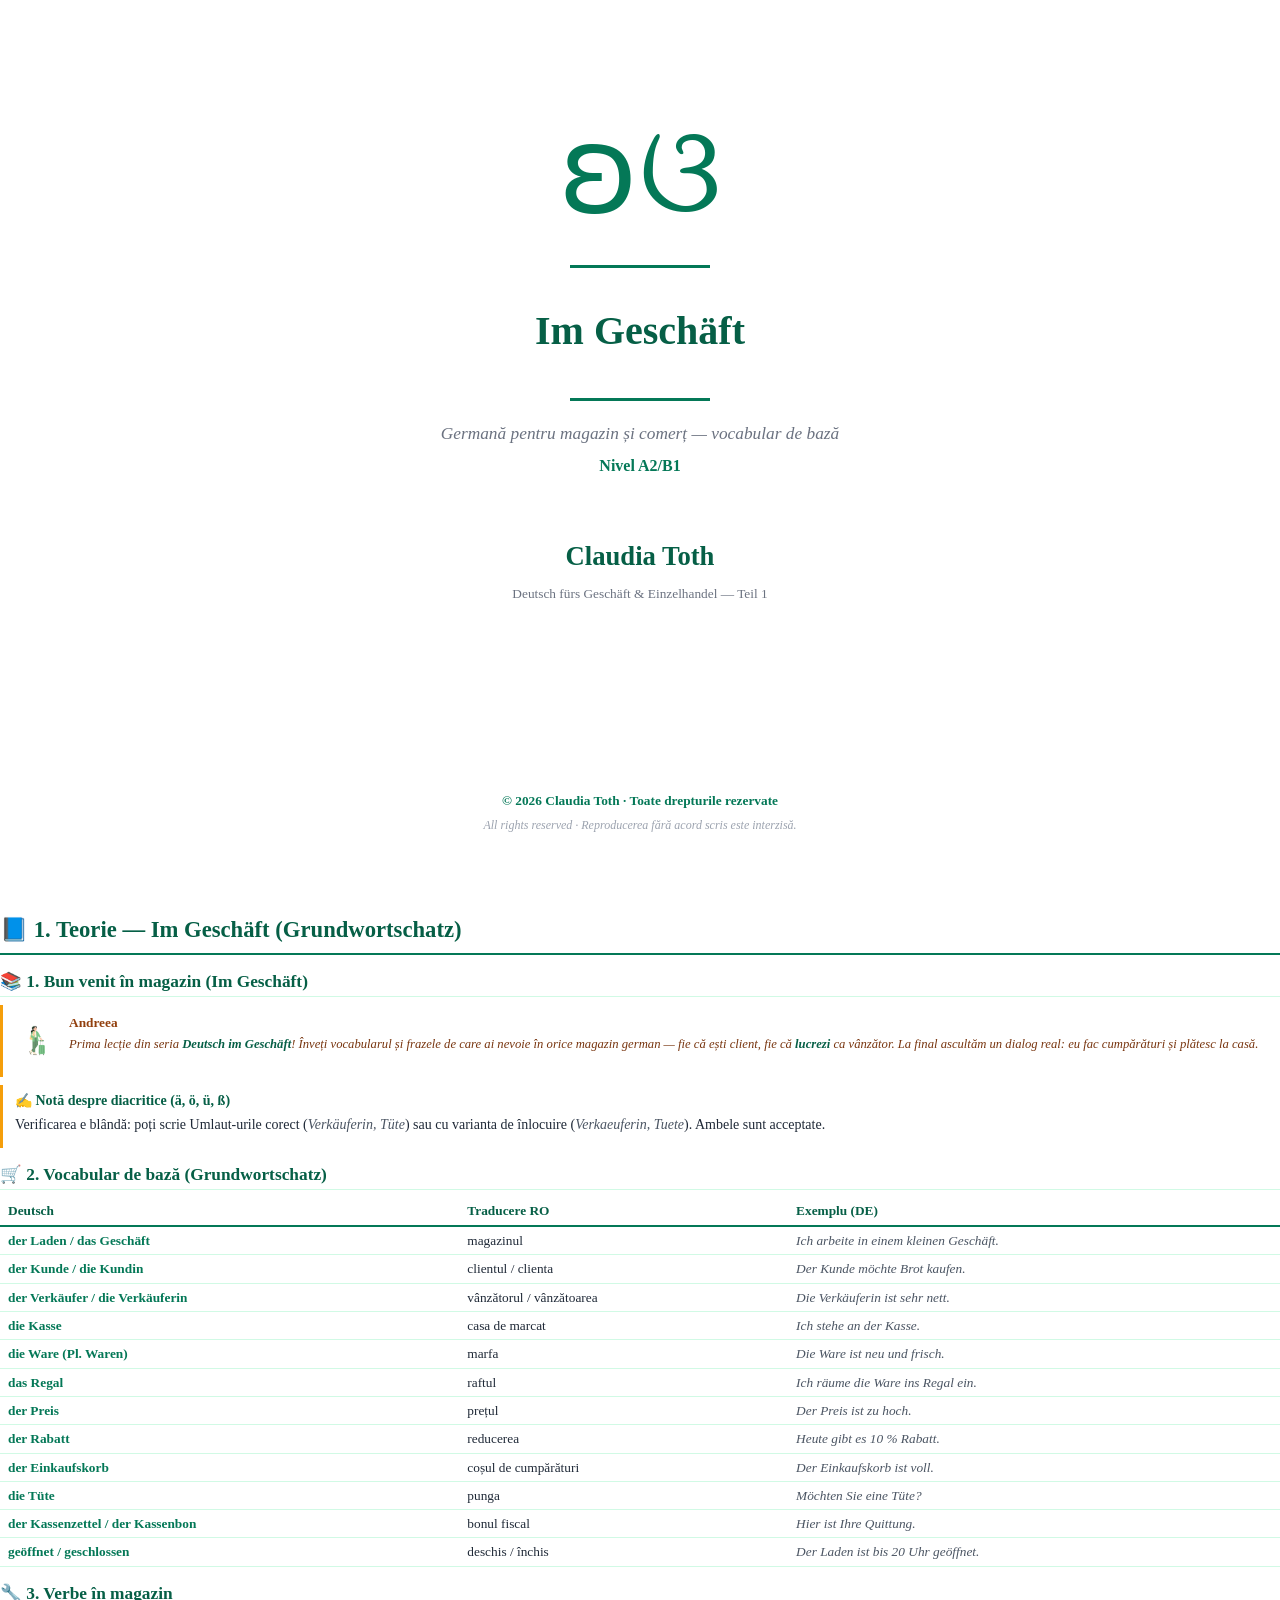
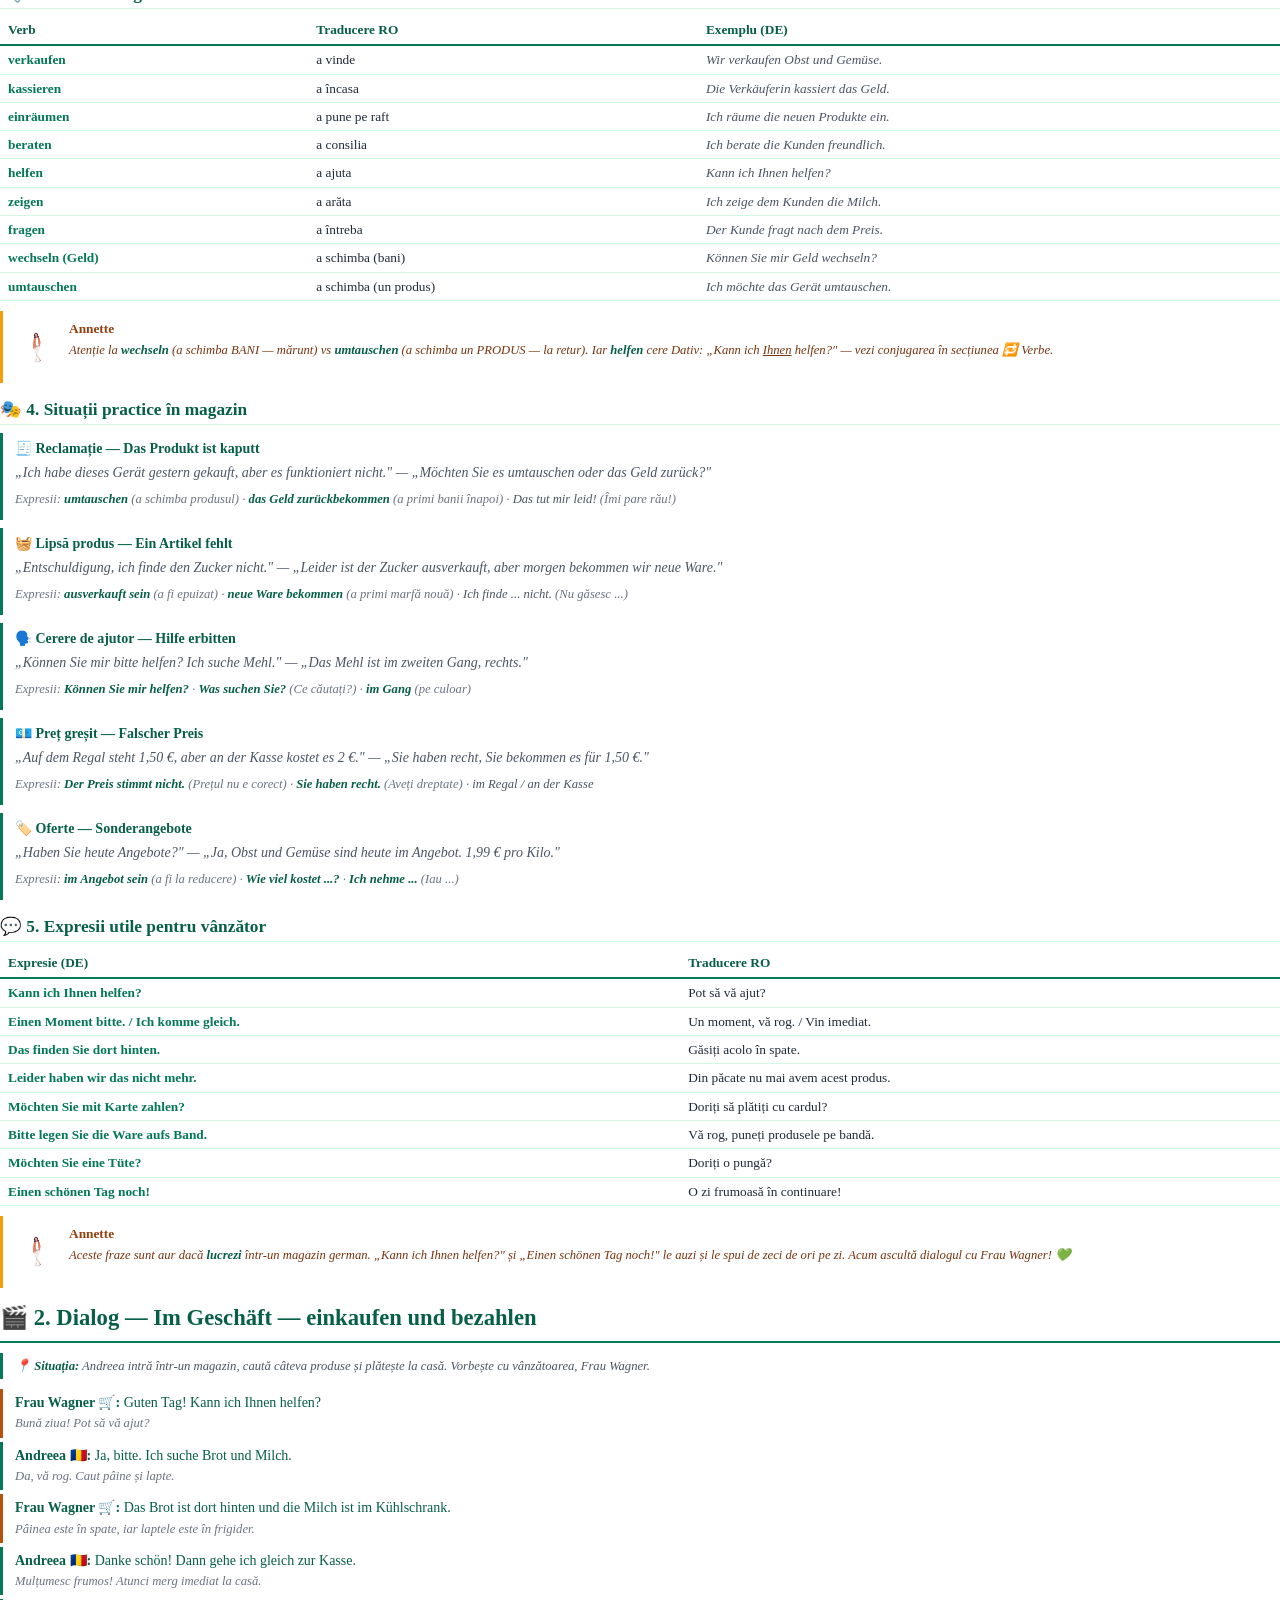
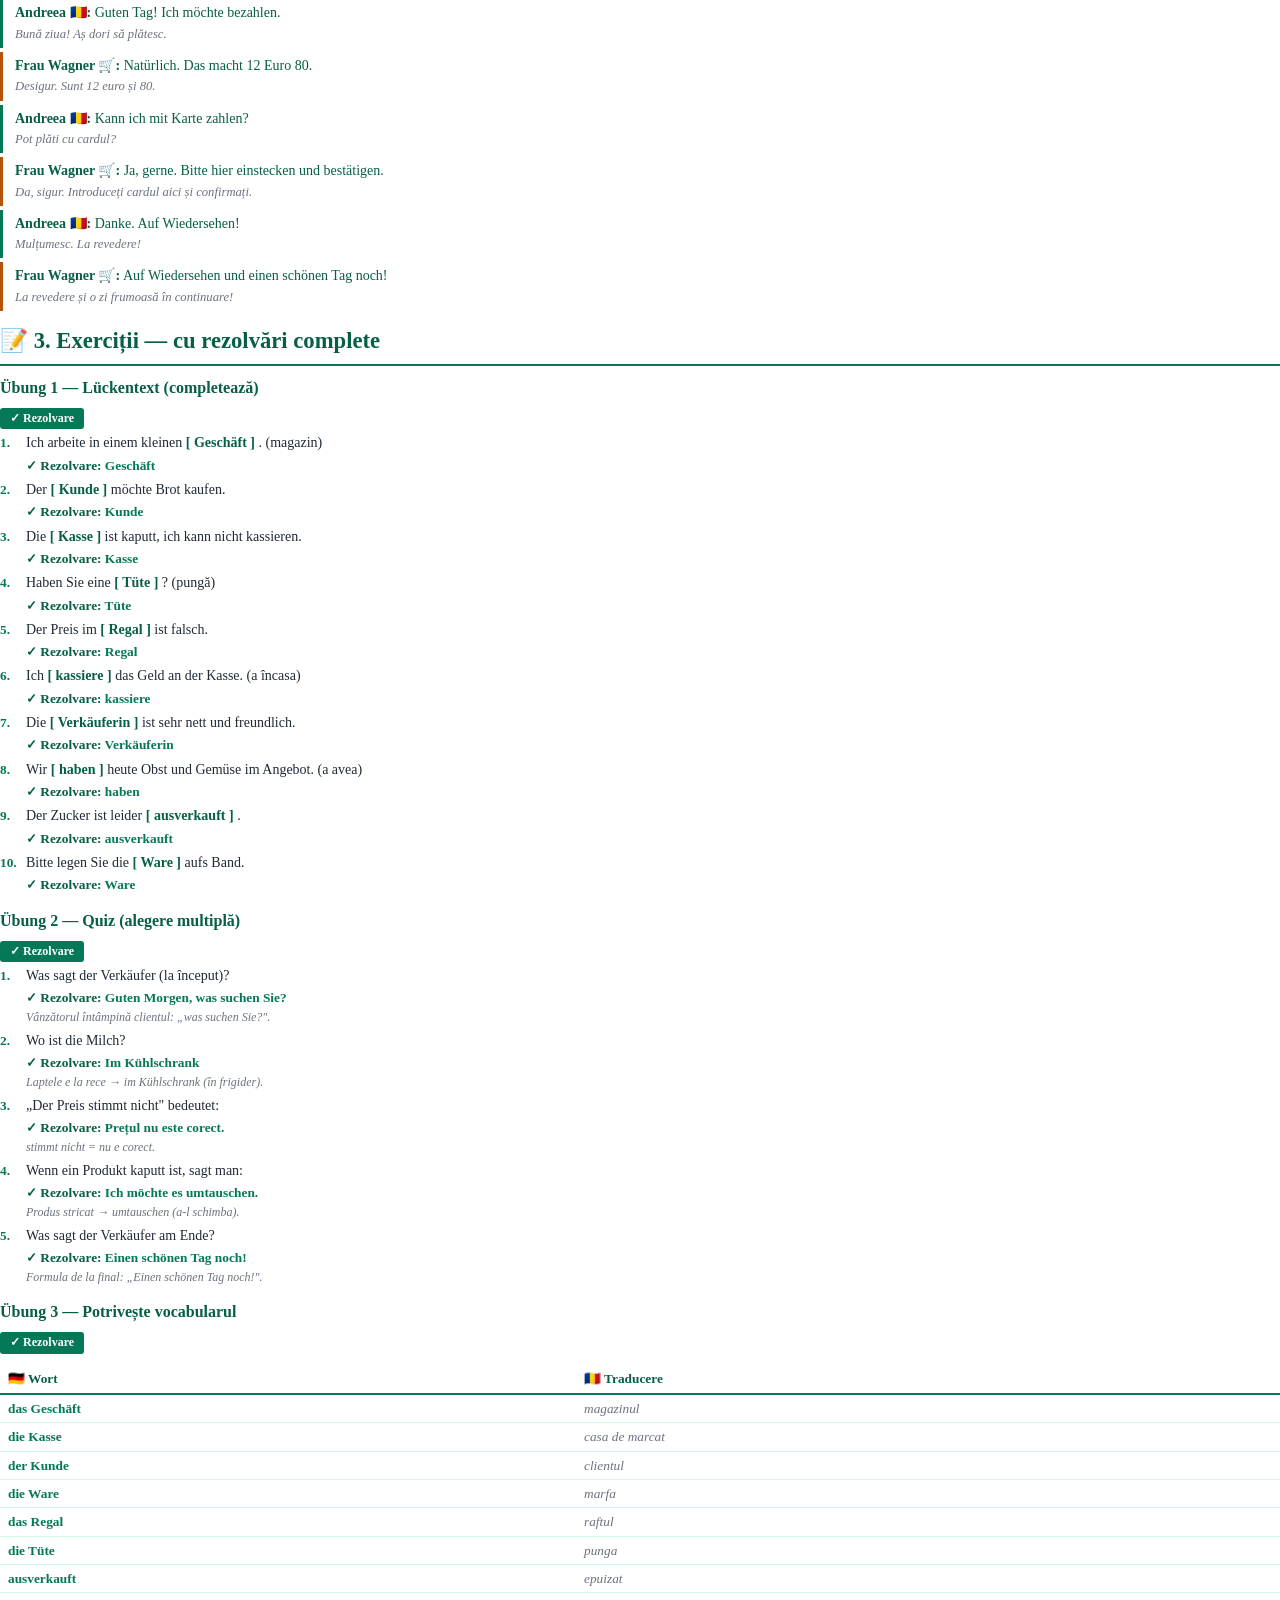
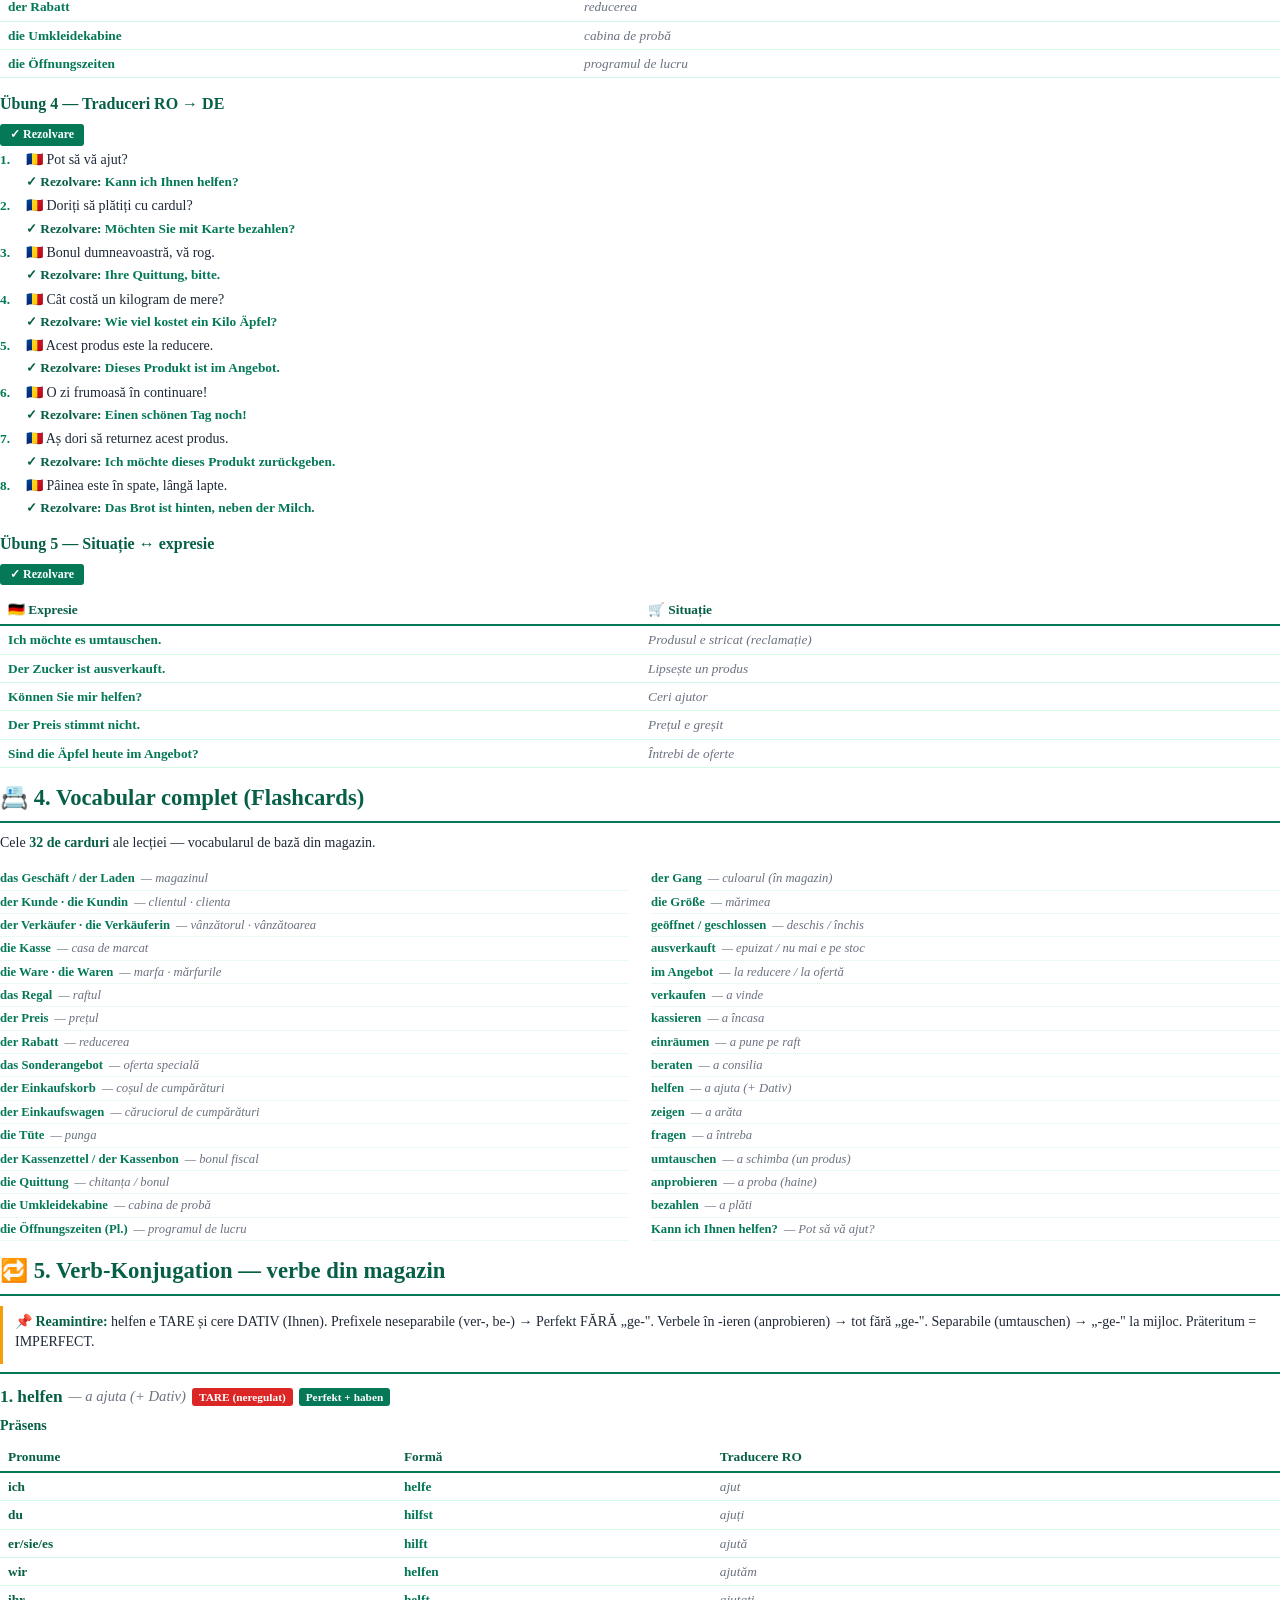
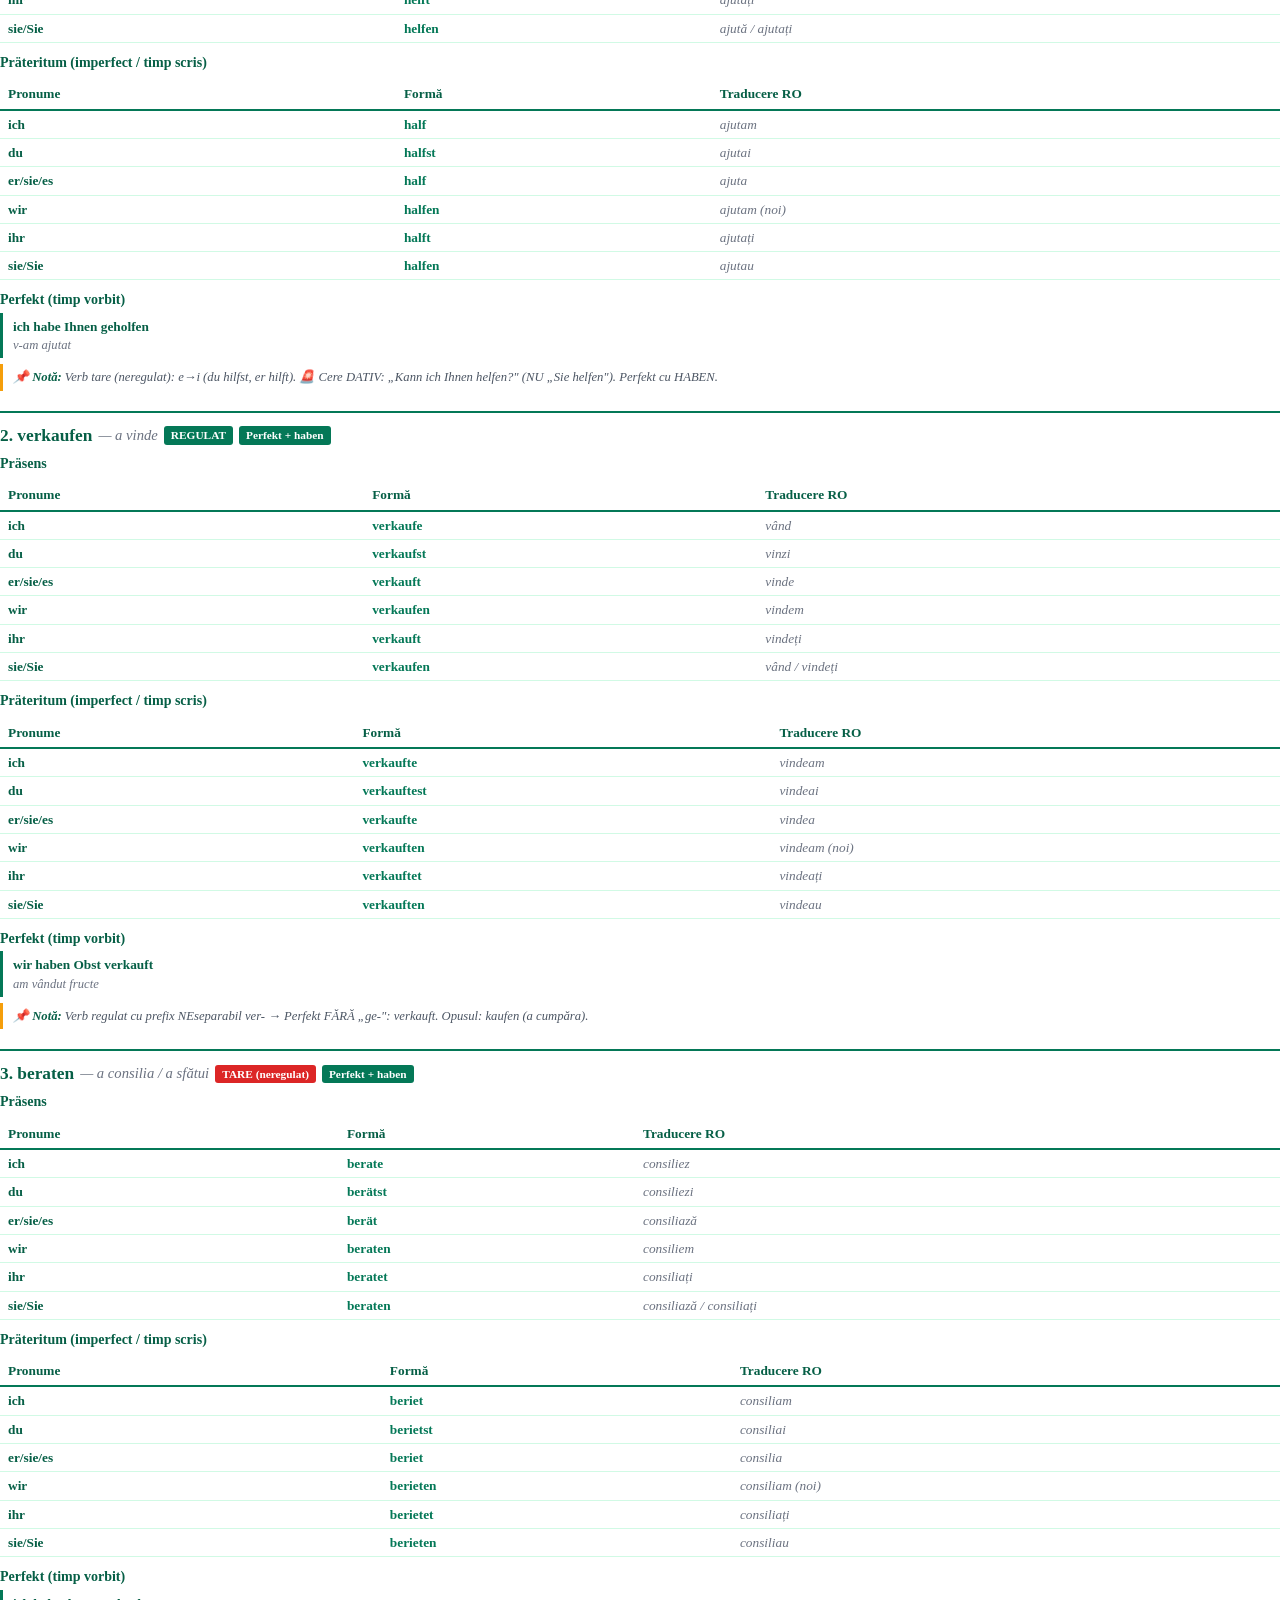
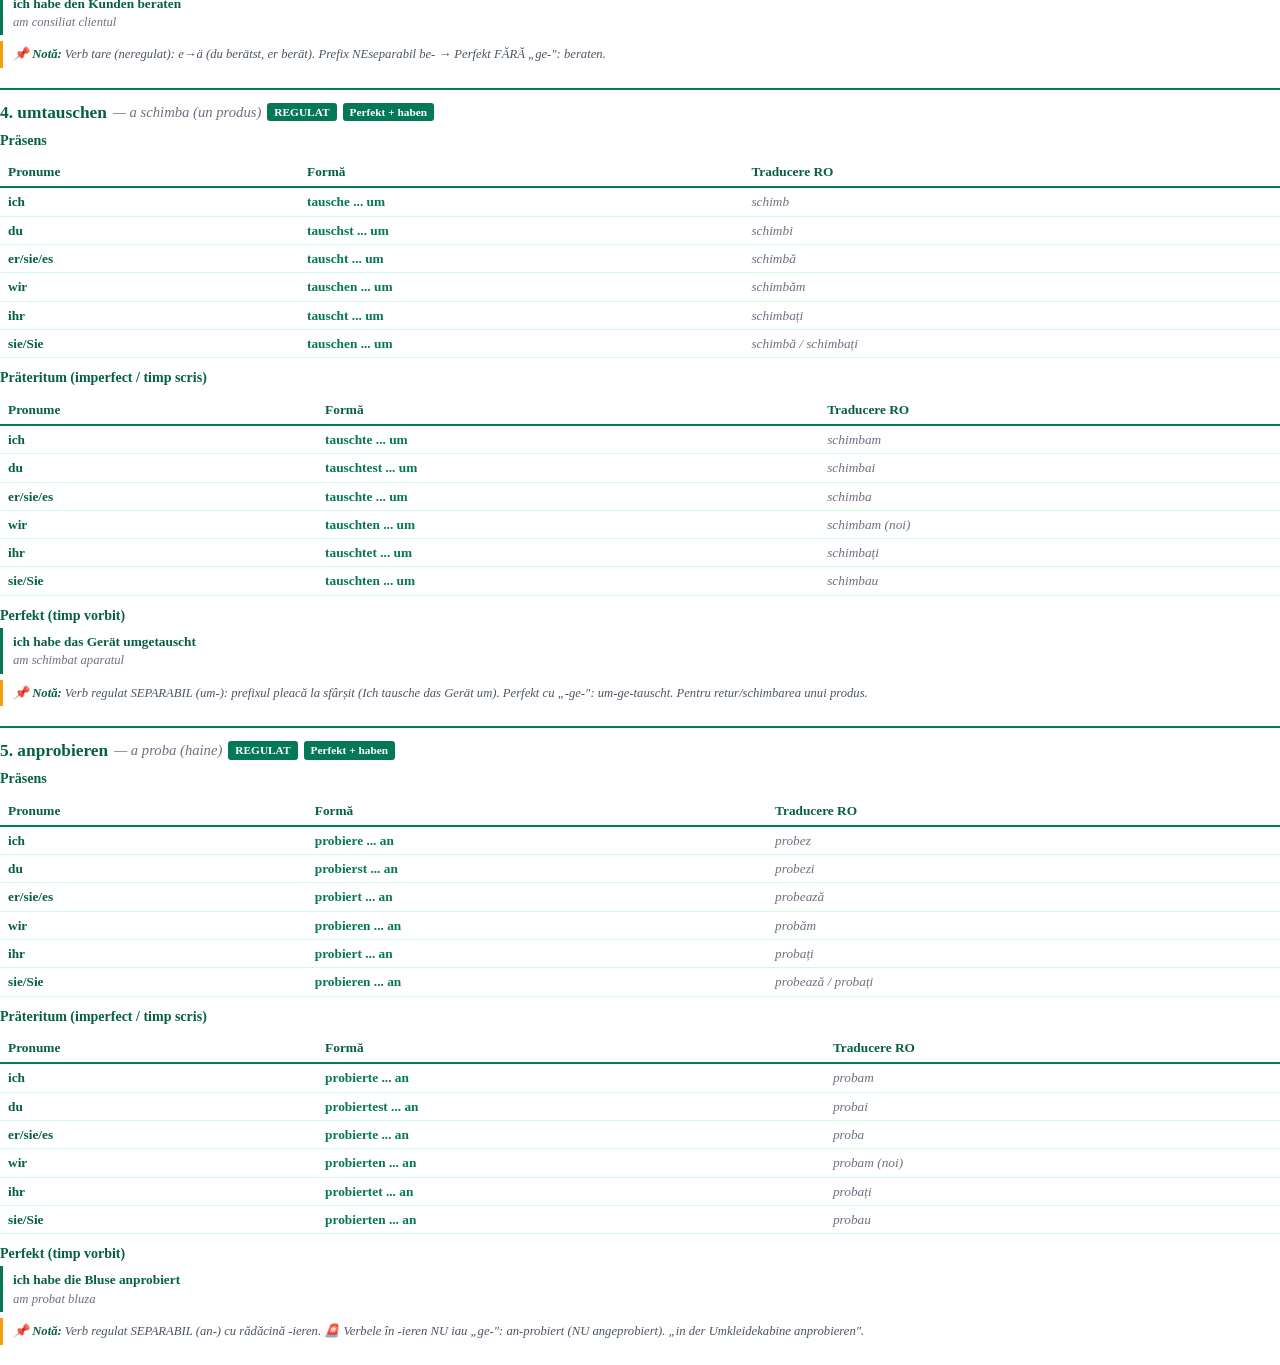
==== pdf.html @ 5a0e4836 "Geschäft Teil 1: Im Geschäft (A2/B1) — lecție completă Prima lecție din seria 🛒 Geschäft & Einzelhan" ====
<!DOCTYPE html>
<html lang="ro">
<head>
    <meta charset="UTF-8">
    <meta name="robots" content="noindex, nofollow">
    <title>Im Geschäft · Claudia Toth · A2/B1</title>
    <style>
        @page { size: A4; margin: 22mm 18mm 22mm 18mm; @bottom-center { content: "ʚଓ Claudia Toth · Geschäft Teil 1: Im Geschäft · Nivel A2/B1 · © 2026 — Toate drepturile rezervate · pag. " counter(page) " / " counter(pages); font-size: 8.5pt; color: #047857; font-family: 'Georgia', 'Times New Roman', serif; } }
        @page :first { margin: 0; @bottom-center { content: ""; } }
        * { box-sizing: border-box; margin: 0; padding: 0; }
        body { font-family: 'Georgia', 'Times New Roman', serif; color: #1f2937; line-height: 1.45; font-size: 10.5pt; -webkit-print-color-adjust: exact; print-color-adjust: exact; }
        .cover { width: 100%; min-height: 100vh; padding: 80px 60px 60px; text-align: center; display: flex; flex-direction: column; align-items: center; justify-content: flex-start; page-break-after: always; }
        .cover-symbol { font-size: 90pt; color: #047857; line-height: 1; margin: 30px 0 15px; font-family: 'Segoe UI Emoji', 'Segoe UI', sans-serif; }
        .cover-divider { width: 140px; height: 3px; background: #047857; margin: 20px 0; border: none; }
        .cover-title { font-size: 30pt; color: #065f46; font-weight: bold; margin: 14px 0 18px; font-family: 'Georgia', serif; }
        .cover-subtitle { font-size: 13pt; color: #6b7280; font-style: italic; margin-bottom: 8px; }
        .cover-level { font-size: 12pt; color: #047857; font-weight: bold; margin-bottom: 60px; }
        .cover-author { font-size: 20pt; color: #065f46; font-weight: bold; margin-bottom: 8px; }
        .cover-series { font-size: 10pt; color: #6b7280; margin-bottom: 80px; }
        .cover-copyright { margin-top: auto; font-size: 10pt; color: #047857; font-weight: 600; }
        .cover-notice { font-size: 9pt; color: #9ca3af; font-style: italic; margin-top: 6px; }
        h1.chapter { color: #065f46; padding: 0 0 6px 0; font-size: 17pt; margin: 14px 0 10px; border-bottom: 2px solid #047857; font-family: 'Georgia', serif; page-break-after: avoid; }
        h2.sub-chapter { color: #065f46; font-size: 13pt; margin: 14px 0 6px; padding-bottom: 2px; border-bottom: 1px solid #d1fae5; font-family: 'Georgia', serif; page-break-after: avoid; }
        p { margin-bottom: 6px; } strong { color: #065f46; } em { color: #4b5563; font-style: italic; }
        ul, ol { margin: 4px 0 8px 22px; } li { margin-bottom: 2px; }
        .theory-box { background: transparent; border-left: 3px solid #047857; padding: 6px 12px; margin: 8px 0; page-break-inside: avoid; }
        .theory-box h4 { color: #065f46; font-size: 10.5pt; margin-bottom: 4px; }
        .theory-box .de { color: #065f46; } .theory-box .ro { color: #6b7280; font-style: italic; font-size: 9.5pt; }
        .warn-box { border-left-color: #f59e0b; } .info-box { border-left-color: #3b82f6; }
        table { width: 100%; border-collapse: collapse; margin: 6px 0 10px; font-size: 10pt; page-break-inside: avoid; }
        table th { padding: 5px 8px; text-align: left; font-weight: bold; color: #065f46; border-bottom: 2px solid #047857; }
        table td { padding: 4px 8px; border-bottom: 1px solid #d1fae5; vertical-align: top; }
        td.verb { color: #047857; font-weight: bold; } td.ro-text { color: #6b7280; font-style: italic; }
        .dlg-context { border-left: 3px solid #047857; padding: 4px 12px; margin: 6px 0 10px; font-style: italic; color: #4b5563; font-size: 9.5pt; }
        .dlg-line { padding: 4px 12px; margin-bottom: 4px; page-break-inside: avoid; }
        .dlg-line.andreea { border-left: 3px solid #047857; } .dlg-line.wagner { border-left: 3px solid #b45309; }
        .dlg-line .sp { font-weight: bold; color: #065f46; } .dlg-line .de { color: #065f46; } .dlg-line .ro { color: #6b7280; font-style: italic; font-size: 9.5pt; }
        .ex-block { margin-bottom: 14px; page-break-inside: avoid; }
        .ex-block h3 { color: #065f46; font-size: 12pt; margin-bottom: 5px; }
        .rezolvare-banner { display: inline-block; background: #047857; color: white; padding: 2px 10px; border-radius: 3px; font-size: 9pt; font-weight: bold; margin: 4px 0; -webkit-print-color-adjust: exact; print-color-adjust: exact; }
        .ex-item { display: flex; gap: 8px; margin-bottom: 5px; align-items: flex-start; }
        .ex-num { color: #047857; font-weight: bold; font-size: 10pt; flex-shrink: 0; min-width: 18px; } .ex-num::after { content: "."; }
        .ex-body { flex: 1; } .ex-a { color: #047857; font-weight: bold; font-size: 10pt; margin-top: 2px; } .ex-a::before { content: "✓ Rezolvare: "; color: #065f46; }
        .ex-explanation { color: #6b7280; font-size: 9pt; font-style: italic; margin-top: 1px; }
        .flashcards-grid { columns: 2; column-gap: 22px; margin-top: 8px; }
        .fc-row { break-inside: avoid; padding: 2px 0; border-bottom: 1px dotted #d1fae5; font-size: 9.5pt; }
        .fc-row .de { color: #047857; font-weight: bold; } .fc-row .ro { color: #6b7280; font-style: italic; margin-left: 6px; }
        .verb-card { border-top: 2px solid #047857; padding: 10px 0 8px 0; margin-bottom: 12px; page-break-inside: avoid; }
        .verb-card .vh { display: flex; align-items: center; flex-wrap: wrap; gap: 6px; margin-bottom: 6px; }
        .verb-card .vh .name { font-size: 13pt; color: #065f46; font-weight: bold; } .verb-card .vh .ro { color: #6b7280; font-style: italic; font-size: 11pt; }
        .verb-card .vh .badge { display: inline-block; padding: 1px 7px; border-radius: 3px; font-size: 8.5pt; color: white; font-weight: bold; -webkit-print-color-adjust: exact; print-color-adjust: exact; }
        .verb-card .badge.weak { background: #047857; } .verb-card .badge.strong { background: #dc2626; } .verb-card .badge.haben { background: #047857; } .verb-card .badge.sein { background: #2563eb; }
        .verb-card h5 { color: #065f46; margin: 6px 0 2px; font-size: 10.5pt; }
        .verb-card .perfekt-box { border-left: 3px solid #047857; padding: 4px 10px; margin-top: 2px; font-size: 10pt; }
        .verb-card .perfekt-box .de { color: #065f46; font-weight: 600; } .verb-card .perfekt-box .ro { color: #6b7280; font-style: italic; font-size: 9.5pt; }
        .verb-card .note { font-size: 9.5pt; color: #4b5563; padding: 4px 10px; border-left: 3px solid #f59e0b; margin-top: 6px; font-style: italic; }
        .new-section { page-break-before: always; }
        .andreea-note { display: flex; gap: 10px; align-items: flex-start; border-left: 3px solid #f59e0b; padding: 8px 12px; margin: 8px 0; page-break-inside: avoid; }
        .andreea-note-avatar { width: 44px; height: 56px; object-fit: contain; flex-shrink: 0; }
        .andreea-note-content { flex: 1; } .andreea-note-content .speaker { font-weight: bold; color: #92400e; font-size: 10pt; margin-bottom: 3px; } .andreea-note-content .text { color: #78350f; font-size: 9.5pt; font-style: italic; line-height: 1.5; }
    </style>
</head>
<body>
<div class="cover">
    <div class="cover-symbol">ʚଓ</div>
    <hr class="cover-divider">
    <h1 class="cover-title">Im Geschäft</h1>
    <hr class="cover-divider">
    <p class="cover-subtitle">Germană pentru magazin și comerț — vocabular de bază</p>
    <p class="cover-level">Nivel A2/B1</p>
    <p class="cover-author">Claudia Toth</p>
    <p class="cover-series">Deutsch fürs Geschäft & Einzelhandel — Teil 1</p>
    <div class="cover-copyright">© 2026 Claudia Toth · Toate drepturile rezervate</div>
    <p class="cover-notice">All rights reserved · Reproducerea fără acord scris este interzisă.</p>
</div>
<div id="pdf-content"></div>
<script src="theory.js"></script>
<script src="dialogs.js"></script>
<script src="exercises.js"></script>
<script src="flashcards.js"></script>
<script src="verbs.js"></script>
<script src="final-test.js"></script>
<script src="pdf-builder.js"></script>
</body>
</html>
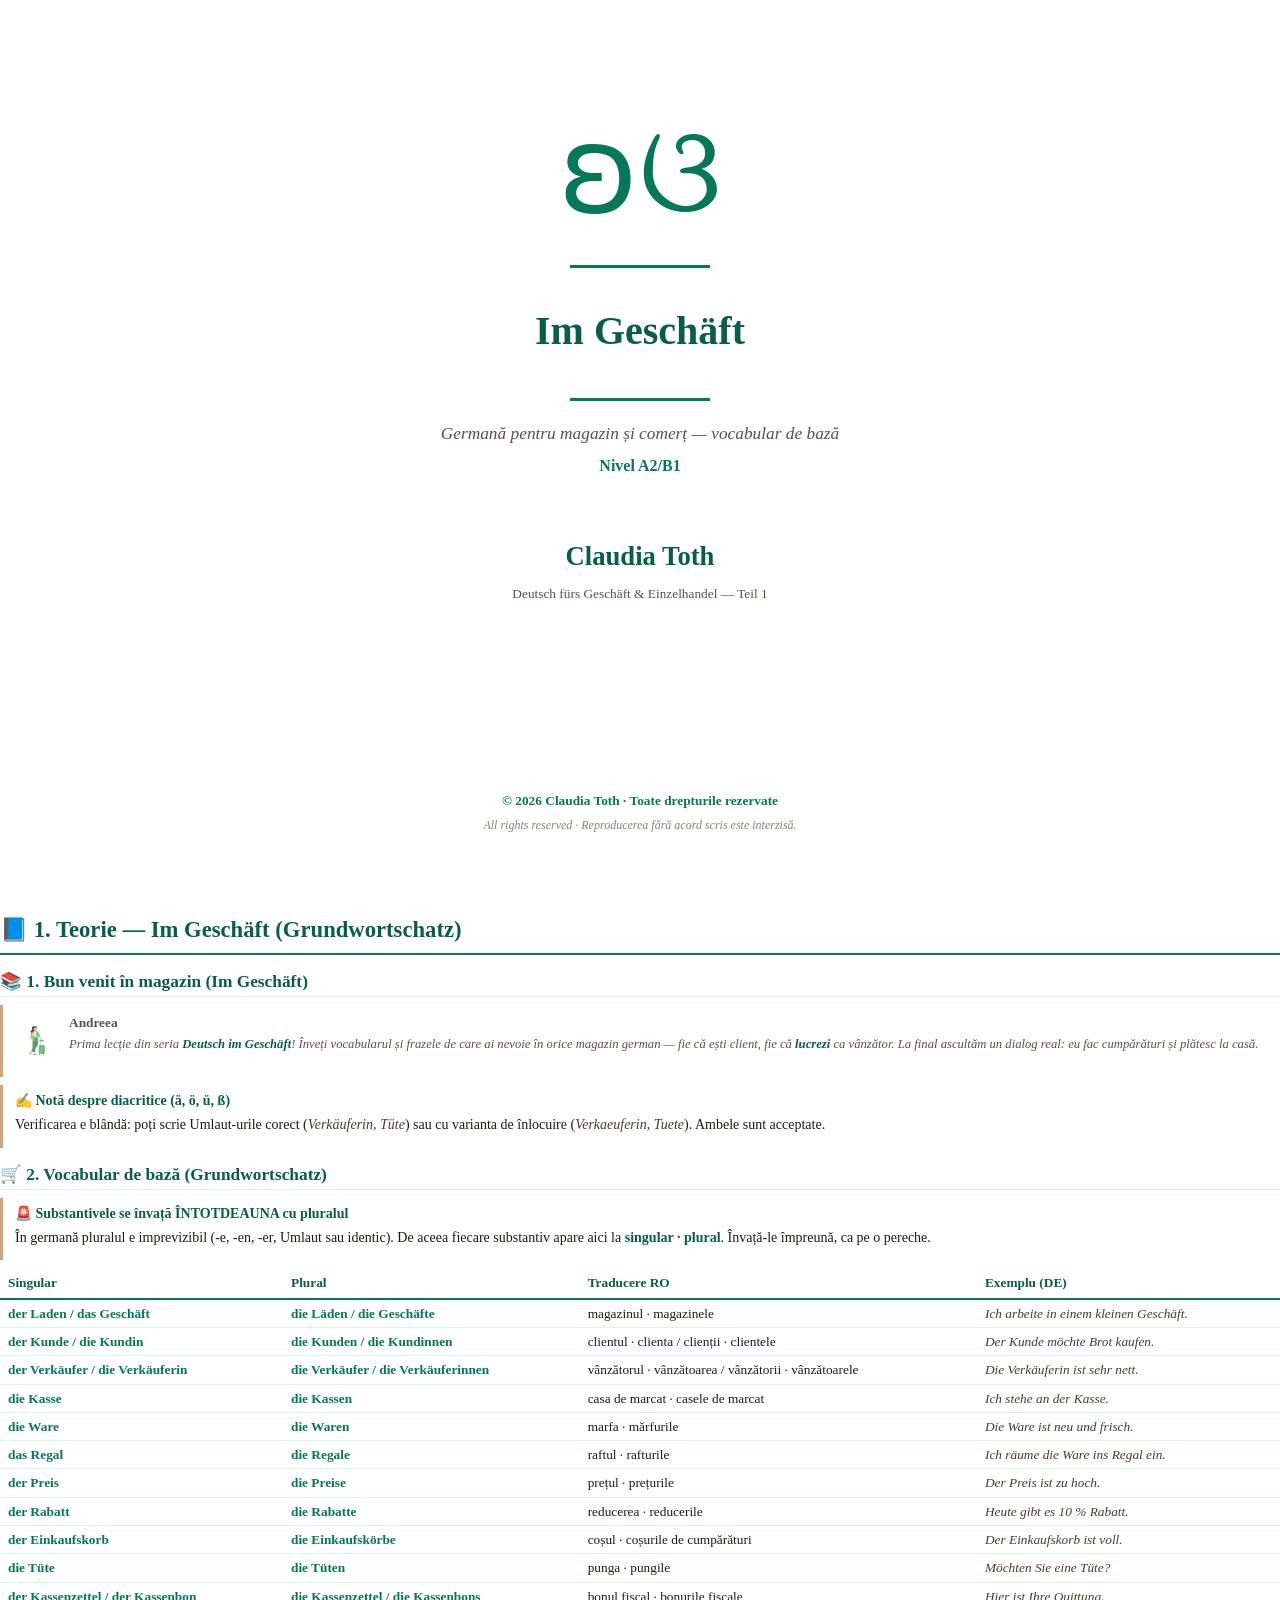
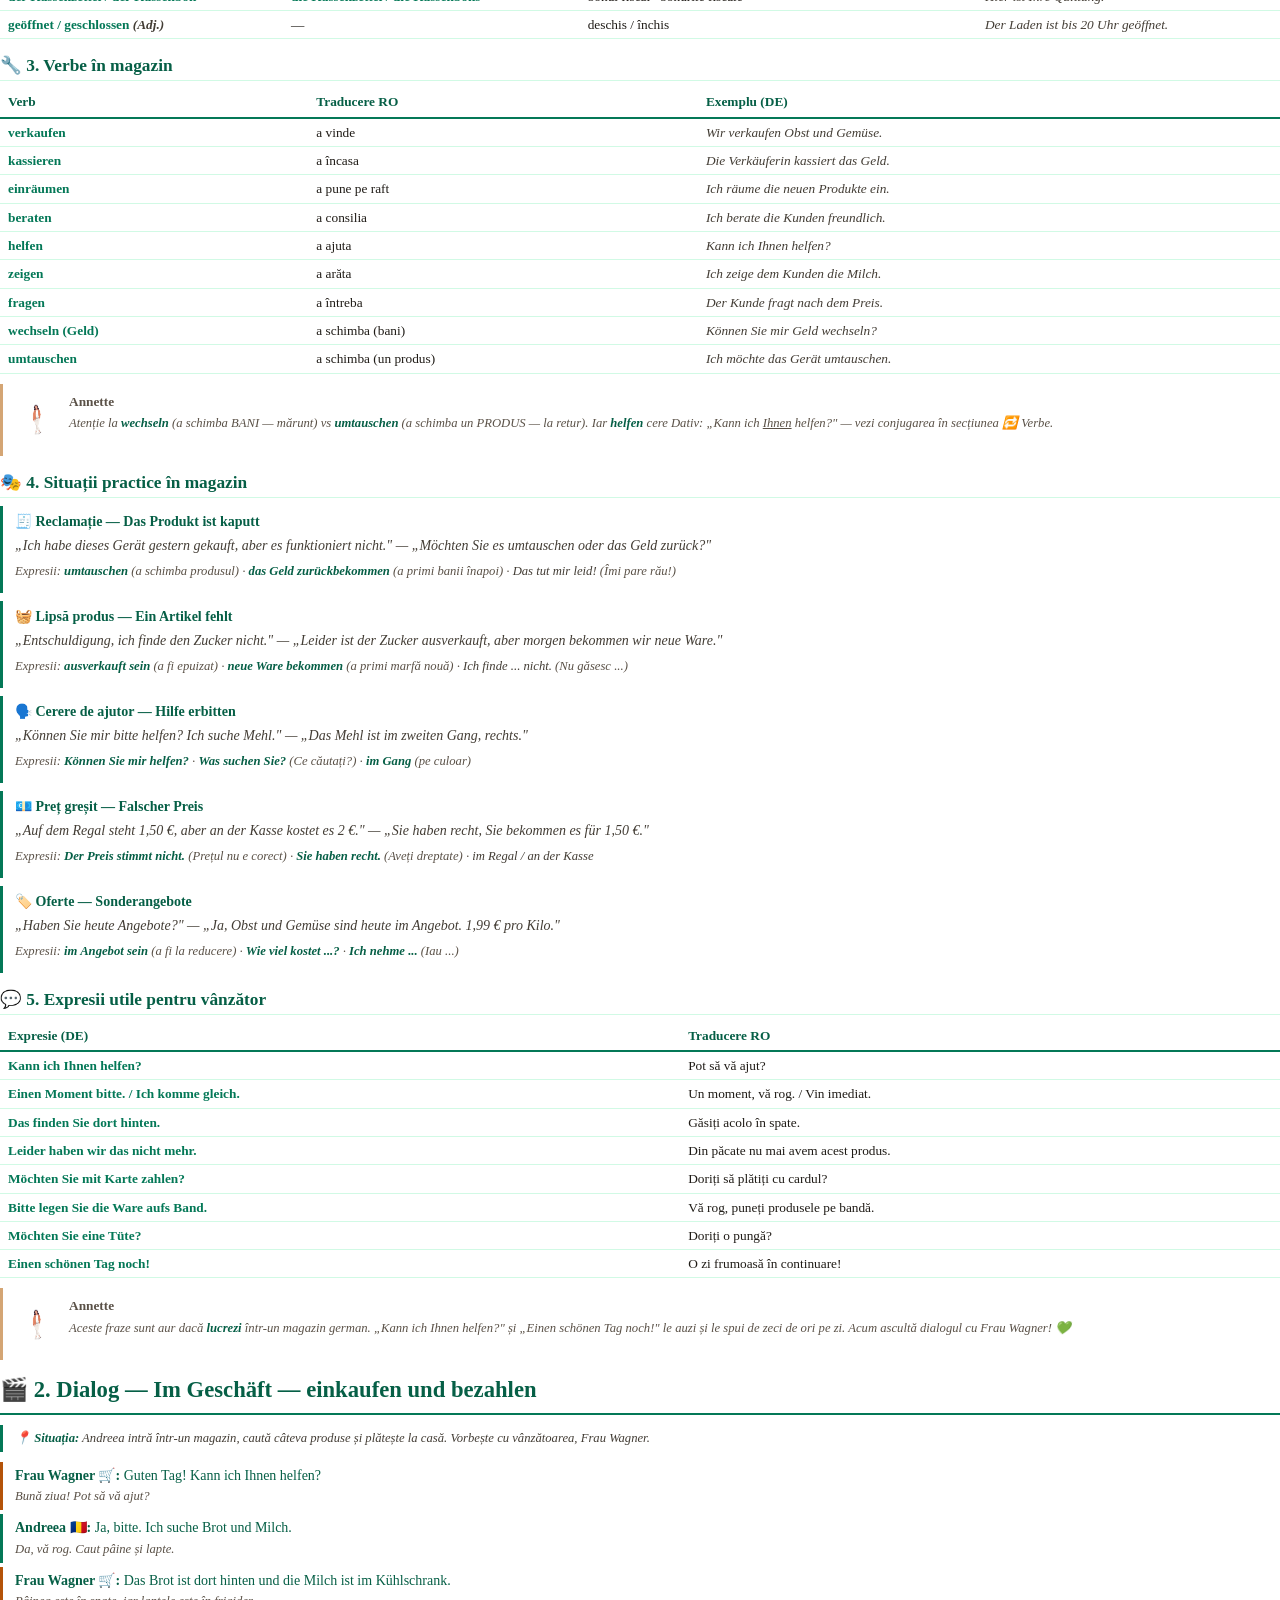
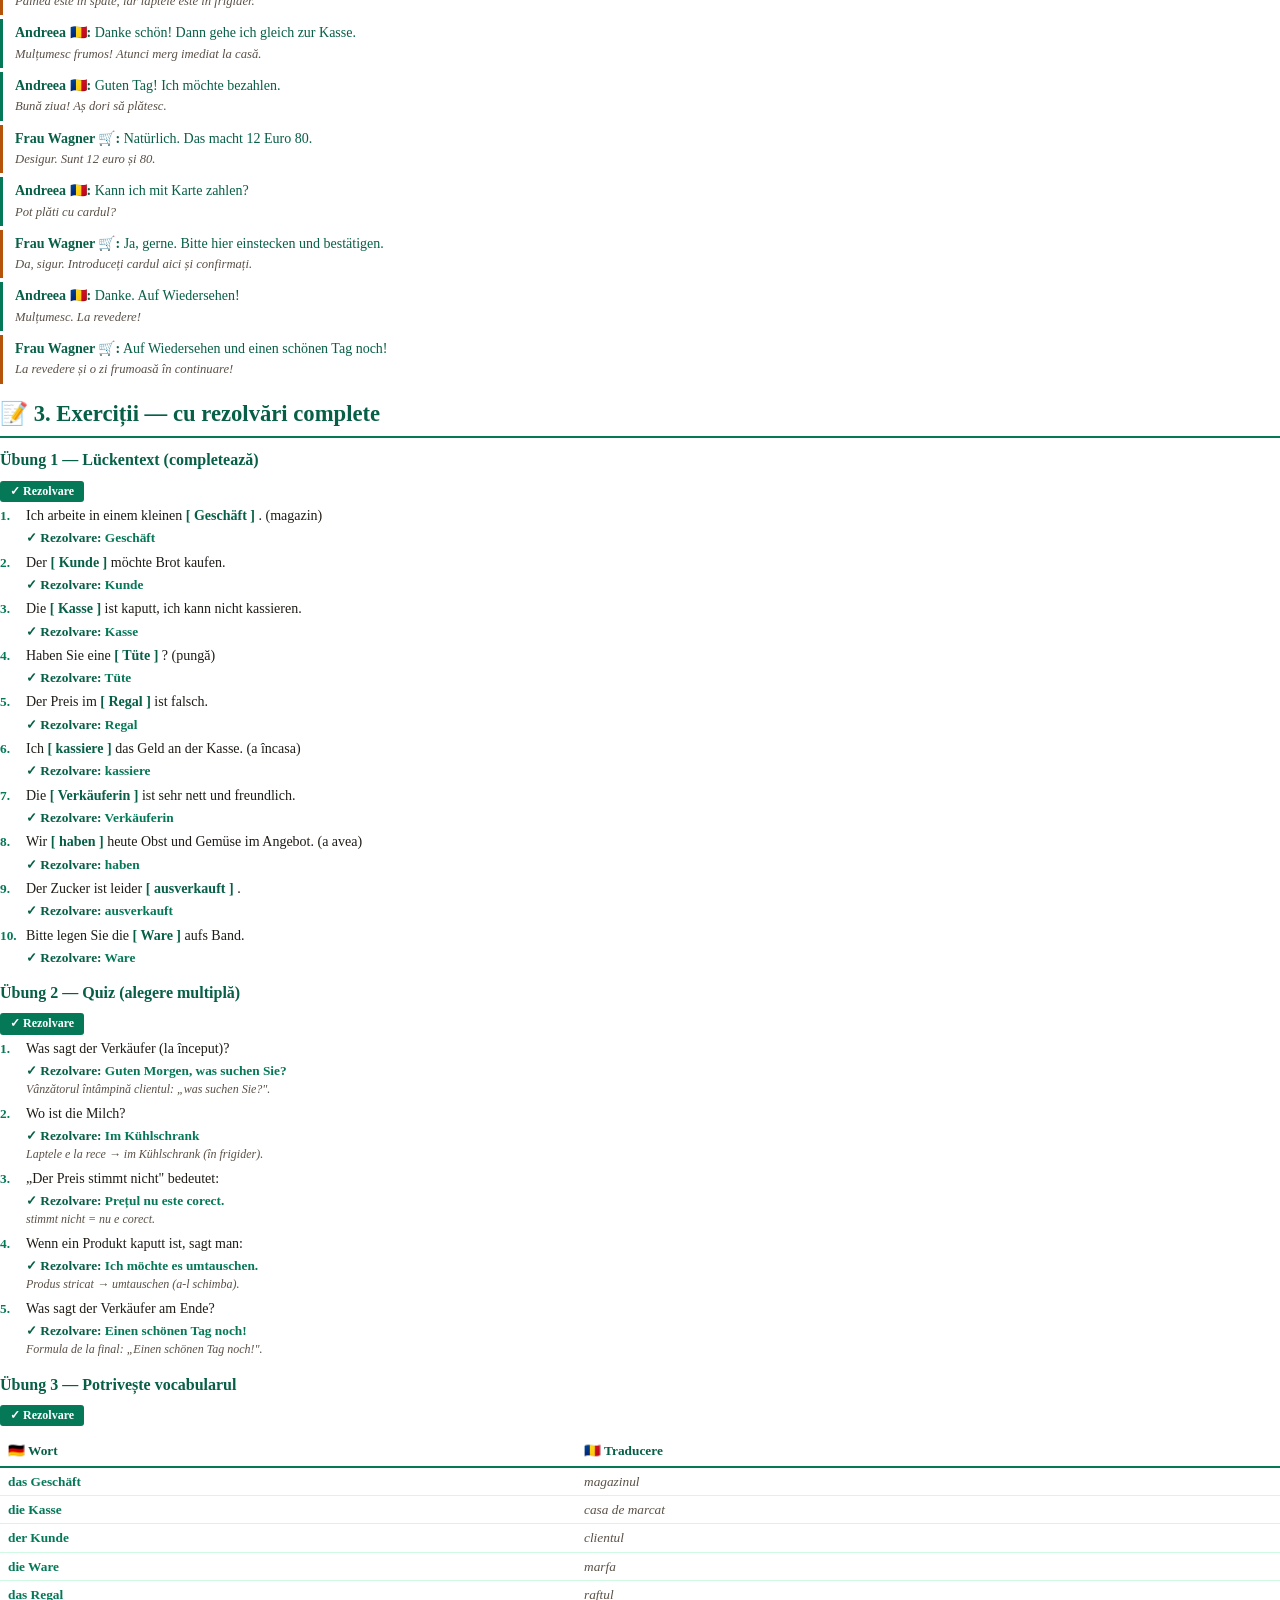
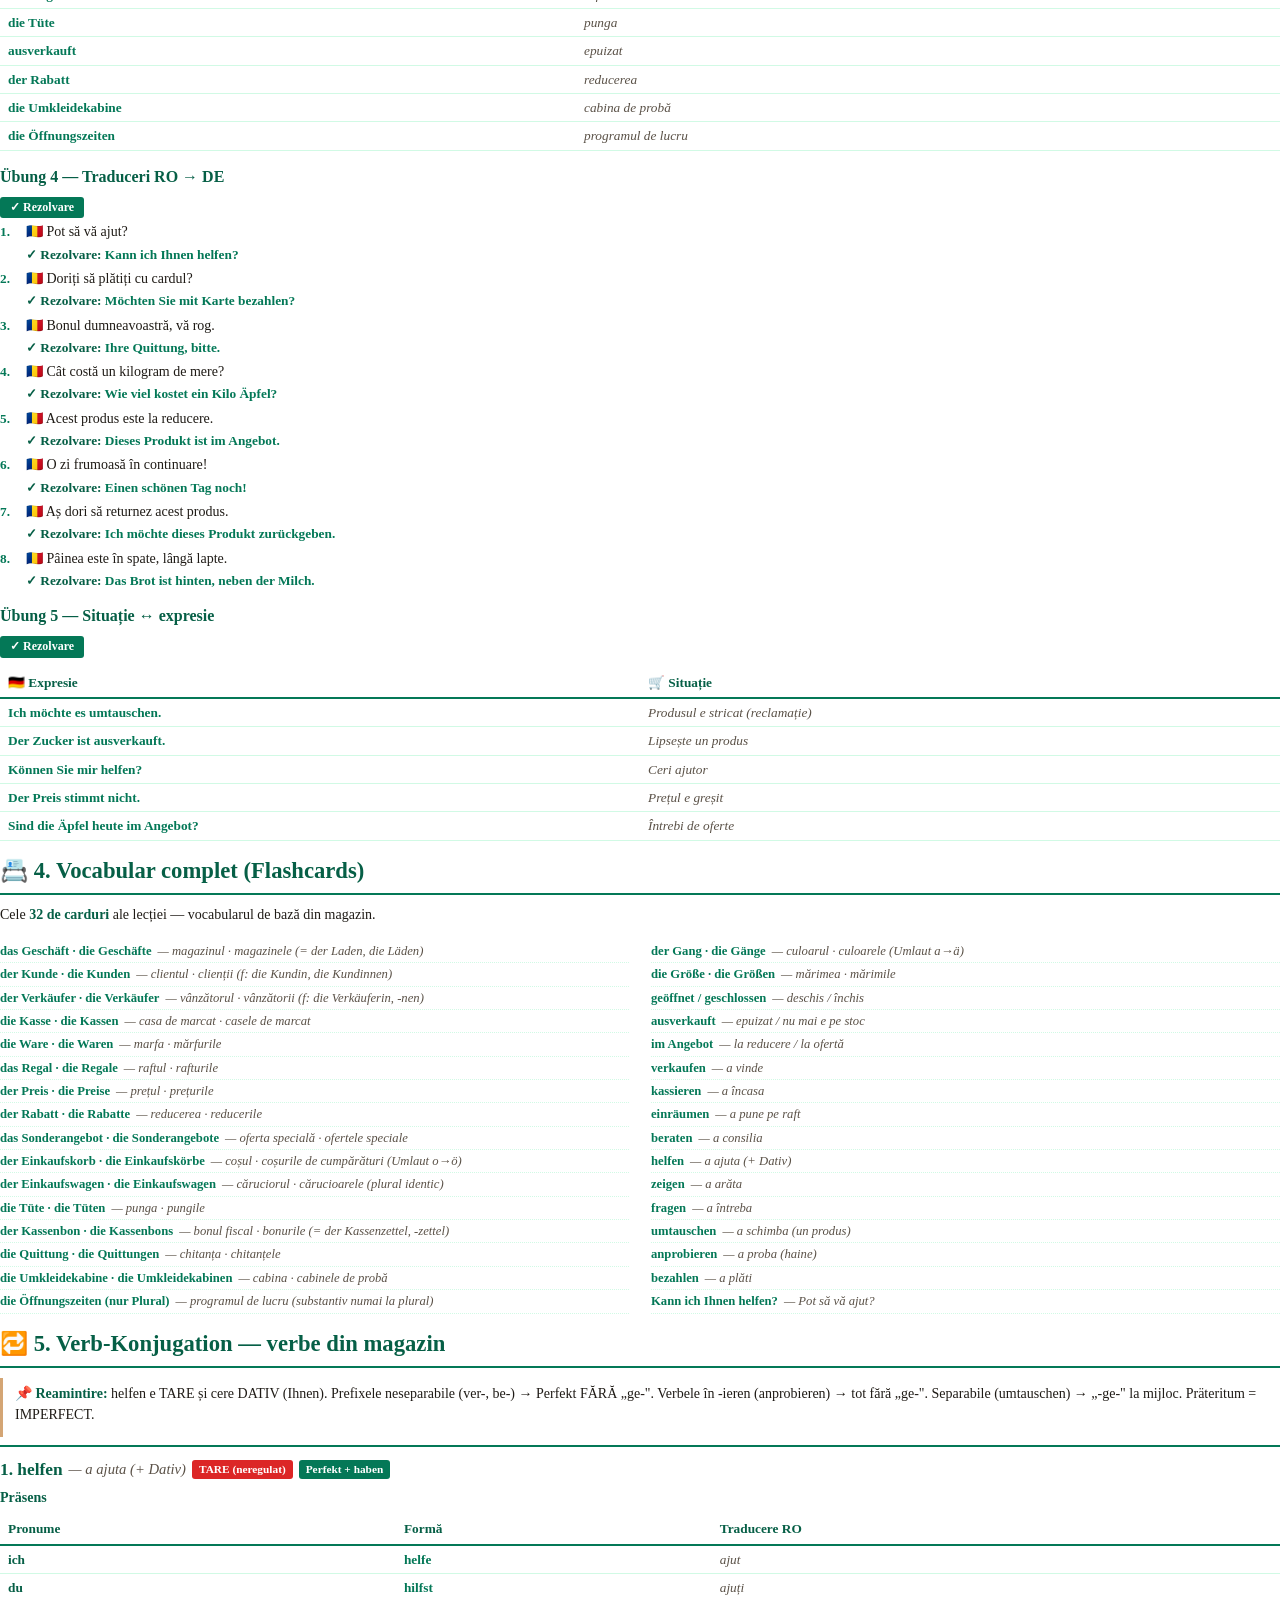
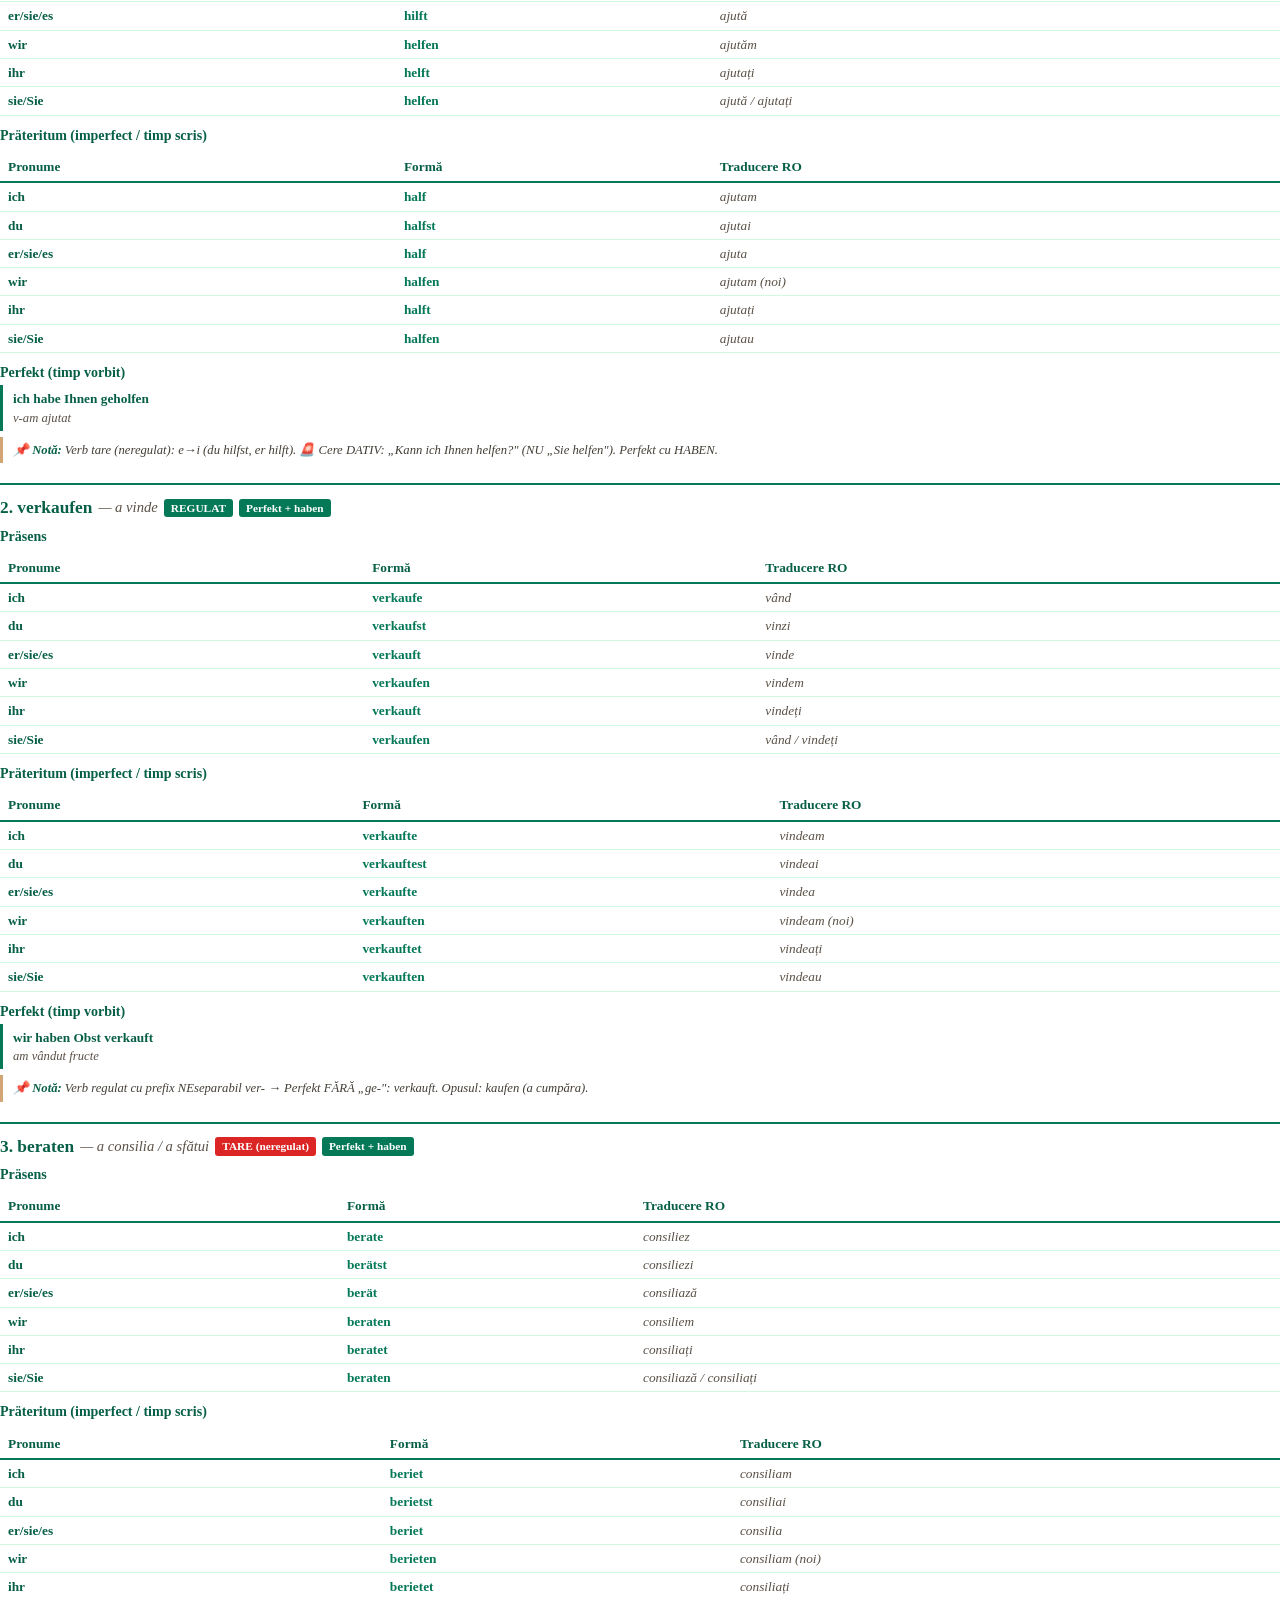
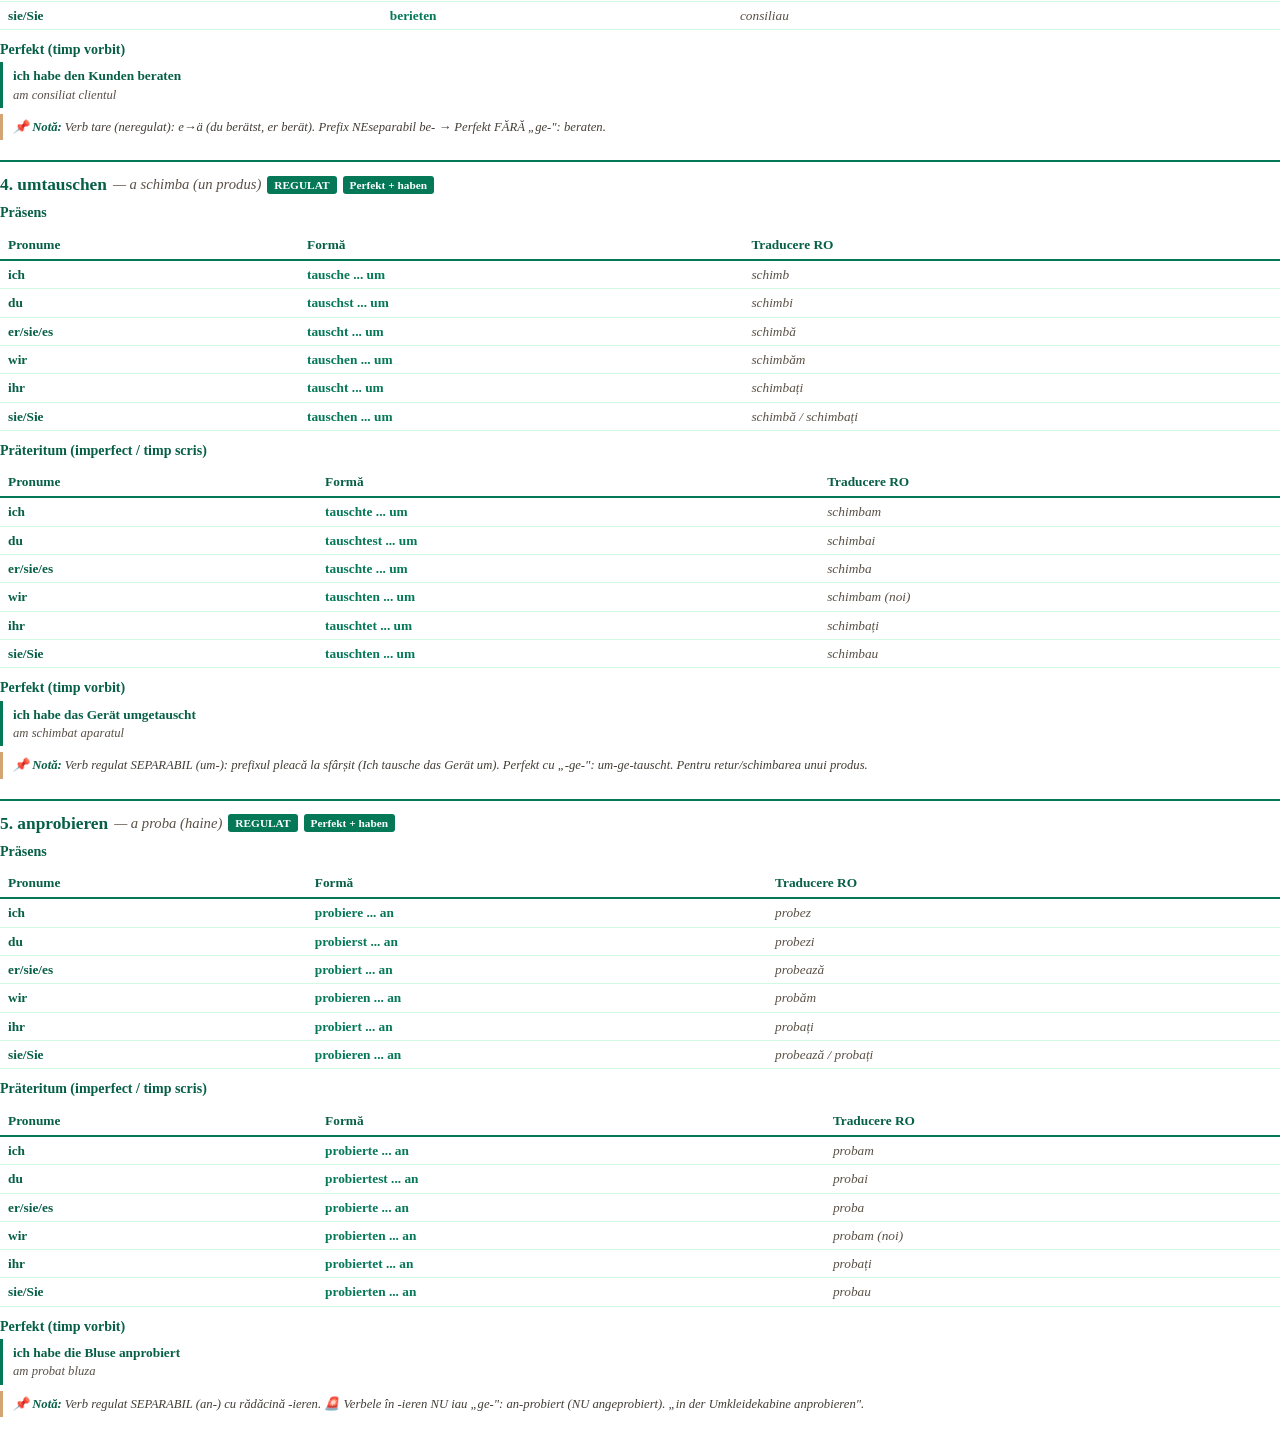
==== commit 5d7c6fd0: "Rebrand v2 culori: crem + auriu + emerald (mustar v1 eliminat) + PDF regenerat Co-Authored-By: Claud" ====
--- a/pdf.html
+++ b/pdf.html
@@ -8,56 +8,56 @@
         @page { size: A4; margin: 22mm 18mm 22mm 18mm; @bottom-center { content: "ʚଓ Claudia Toth · Geschäft Teil 1: Im Geschäft · Nivel A2/B1 · © 2026 — Toate drepturile rezervate · pag. " counter(page) " / " counter(pages); font-size: 8.5pt; color: #047857; font-family: 'Georgia', 'Times New Roman', serif; } }
         @page :first { margin: 0; @bottom-center { content: ""; } }
         * { box-sizing: border-box; margin: 0; padding: 0; }
-        body { font-family: 'Georgia', 'Times New Roman', serif; color: #1f2937; line-height: 1.45; font-size: 10.5pt; -webkit-print-color-adjust: exact; print-color-adjust: exact; }
+        body { font-family: 'Georgia', 'Times New Roman', serif; color: #1F1B16; line-height: 1.45; font-size: 10.5pt; -webkit-print-color-adjust: exact; print-color-adjust: exact; }
         .cover { width: 100%; min-height: 100vh; padding: 80px 60px 60px; text-align: center; display: flex; flex-direction: column; align-items: center; justify-content: flex-start; page-break-after: always; }
         .cover-symbol { font-size: 90pt; color: #047857; line-height: 1; margin: 30px 0 15px; font-family: 'Segoe UI Emoji', 'Segoe UI', sans-serif; }
         .cover-divider { width: 140px; height: 3px; background: #047857; margin: 20px 0; border: none; }
         .cover-title { font-size: 30pt; color: #065f46; font-weight: bold; margin: 14px 0 18px; font-family: 'Georgia', serif; }
-        .cover-subtitle { font-size: 13pt; color: #6b7280; font-style: italic; margin-bottom: 8px; }
+        .cover-subtitle { font-size: 13pt; color: #5A5147; font-style: italic; margin-bottom: 8px; }
         .cover-level { font-size: 12pt; color: #047857; font-weight: bold; margin-bottom: 60px; }
         .cover-author { font-size: 20pt; color: #065f46; font-weight: bold; margin-bottom: 8px; }
-        .cover-series { font-size: 10pt; color: #6b7280; margin-bottom: 80px; }
+        .cover-series { font-size: 10pt; color: #5A5147; margin-bottom: 80px; }
         .cover-copyright { margin-top: auto; font-size: 10pt; color: #047857; font-weight: 600; }
-        .cover-notice { font-size: 9pt; color: #9ca3af; font-style: italic; margin-top: 6px; }
+        .cover-notice { font-size: 9pt; color: #8a8175; font-style: italic; margin-top: 6px; }
         h1.chapter { color: #065f46; padding: 0 0 6px 0; font-size: 17pt; margin: 14px 0 10px; border-bottom: 2px solid #047857; font-family: 'Georgia', serif; page-break-after: avoid; }
         h2.sub-chapter { color: #065f46; font-size: 13pt; margin: 14px 0 6px; padding-bottom: 2px; border-bottom: 1px solid #d1fae5; font-family: 'Georgia', serif; page-break-after: avoid; }
-        p { margin-bottom: 6px; } strong { color: #065f46; } em { color: #4b5563; font-style: italic; }
+        p { margin-bottom: 6px; } strong { color: #065f46; } em { color: #433d35; font-style: italic; }
         ul, ol { margin: 4px 0 8px 22px; } li { margin-bottom: 2px; }
         .theory-box { background: transparent; border-left: 3px solid #047857; padding: 6px 12px; margin: 8px 0; page-break-inside: avoid; }
         .theory-box h4 { color: #065f46; font-size: 10.5pt; margin-bottom: 4px; }
-        .theory-box .de { color: #065f46; } .theory-box .ro { color: #6b7280; font-style: italic; font-size: 9.5pt; }
-        .warn-box { border-left-color: #f59e0b; } .info-box { border-left-color: #3b82f6; }
+        .theory-box .de { color: #065f46; } .theory-box .ro { color: #5A5147; font-style: italic; font-size: 9.5pt; }
+        .warn-box { border-left-color: #D4A574; } .info-box { border-left-color: #3b82f6; }
         table { width: 100%; border-collapse: collapse; margin: 6px 0 10px; font-size: 10pt; page-break-inside: avoid; }
         table th { padding: 5px 8px; text-align: left; font-weight: bold; color: #065f46; border-bottom: 2px solid #047857; }
         table td { padding: 4px 8px; border-bottom: 1px solid #d1fae5; vertical-align: top; }
-        td.verb { color: #047857; font-weight: bold; } td.ro-text { color: #6b7280; font-style: italic; }
-        .dlg-context { border-left: 3px solid #047857; padding: 4px 12px; margin: 6px 0 10px; font-style: italic; color: #4b5563; font-size: 9.5pt; }
+        td.verb { color: #047857; font-weight: bold; } td.ro-text { color: #5A5147; font-style: italic; }
+        .dlg-context { border-left: 3px solid #047857; padding: 4px 12px; margin: 6px 0 10px; font-style: italic; color: #433d35; font-size: 9.5pt; }
         .dlg-line { padding: 4px 12px; margin-bottom: 4px; page-break-inside: avoid; }
         .dlg-line.andreea { border-left: 3px solid #047857; } .dlg-line.wagner { border-left: 3px solid #b45309; }
-        .dlg-line .sp { font-weight: bold; color: #065f46; } .dlg-line .de { color: #065f46; } .dlg-line .ro { color: #6b7280; font-style: italic; font-size: 9.5pt; }
+        .dlg-line .sp { font-weight: bold; color: #065f46; } .dlg-line .de { color: #065f46; } .dlg-line .ro { color: #5A5147; font-style: italic; font-size: 9.5pt; }
         .ex-block { margin-bottom: 14px; page-break-inside: avoid; }
         .ex-block h3 { color: #065f46; font-size: 12pt; margin-bottom: 5px; }
         .rezolvare-banner { display: inline-block; background: #047857; color: white; padding: 2px 10px; border-radius: 3px; font-size: 9pt; font-weight: bold; margin: 4px 0; -webkit-print-color-adjust: exact; print-color-adjust: exact; }
         .ex-item { display: flex; gap: 8px; margin-bottom: 5px; align-items: flex-start; }
         .ex-num { color: #047857; font-weight: bold; font-size: 10pt; flex-shrink: 0; min-width: 18px; } .ex-num::after { content: "."; }
         .ex-body { flex: 1; } .ex-a { color: #047857; font-weight: bold; font-size: 10pt; margin-top: 2px; } .ex-a::before { content: "✓ Rezolvare: "; color: #065f46; }
-        .ex-explanation { color: #6b7280; font-size: 9pt; font-style: italic; margin-top: 1px; }
+        .ex-explanation { color: #5A5147; font-size: 9pt; font-style: italic; margin-top: 1px; }
         .flashcards-grid { columns: 2; column-gap: 22px; margin-top: 8px; }
         .fc-row { break-inside: avoid; padding: 2px 0; border-bottom: 1px dotted #d1fae5; font-size: 9.5pt; }
-        .fc-row .de { color: #047857; font-weight: bold; } .fc-row .ro { color: #6b7280; font-style: italic; margin-left: 6px; }
+        .fc-row .de { color: #047857; font-weight: bold; } .fc-row .ro { color: #5A5147; font-style: italic; margin-left: 6px; }
         .verb-card { border-top: 2px solid #047857; padding: 10px 0 8px 0; margin-bottom: 12px; page-break-inside: avoid; }
         .verb-card .vh { display: flex; align-items: center; flex-wrap: wrap; gap: 6px; margin-bottom: 6px; }
-        .verb-card .vh .name { font-size: 13pt; color: #065f46; font-weight: bold; } .verb-card .vh .ro { color: #6b7280; font-style: italic; font-size: 11pt; }
+        .verb-card .vh .name { font-size: 13pt; color: #065f46; font-weight: bold; } .verb-card .vh .ro { color: #5A5147; font-style: italic; font-size: 11pt; }
         .verb-card .vh .badge { display: inline-block; padding: 1px 7px; border-radius: 3px; font-size: 8.5pt; color: white; font-weight: bold; -webkit-print-color-adjust: exact; print-color-adjust: exact; }
         .verb-card .badge.weak { background: #047857; } .verb-card .badge.strong { background: #dc2626; } .verb-card .badge.haben { background: #047857; } .verb-card .badge.sein { background: #2563eb; }
         .verb-card h5 { color: #065f46; margin: 6px 0 2px; font-size: 10.5pt; }
         .verb-card .perfekt-box { border-left: 3px solid #047857; padding: 4px 10px; margin-top: 2px; font-size: 10pt; }
-        .verb-card .perfekt-box .de { color: #065f46; font-weight: 600; } .verb-card .perfekt-box .ro { color: #6b7280; font-style: italic; font-size: 9.5pt; }
-        .verb-card .note { font-size: 9.5pt; color: #4b5563; padding: 4px 10px; border-left: 3px solid #f59e0b; margin-top: 6px; font-style: italic; }
+        .verb-card .perfekt-box .de { color: #065f46; font-weight: 600; } .verb-card .perfekt-box .ro { color: #5A5147; font-style: italic; font-size: 9.5pt; }
+        .verb-card .note { font-size: 9.5pt; color: #433d35; padding: 4px 10px; border-left: 3px solid #D4A574; margin-top: 6px; font-style: italic; }
         .new-section { page-break-before: always; }
-        .andreea-note { display: flex; gap: 10px; align-items: flex-start; border-left: 3px solid #f59e0b; padding: 8px 12px; margin: 8px 0; page-break-inside: avoid; }
+        .andreea-note { display: flex; gap: 10px; align-items: flex-start; border-left: 3px solid #D4A574; padding: 8px 12px; margin: 8px 0; page-break-inside: avoid; }
         .andreea-note-avatar { width: 44px; height: 56px; object-fit: contain; flex-shrink: 0; }
-        .andreea-note-content { flex: 1; } .andreea-note-content .speaker { font-weight: bold; color: #92400e; font-size: 10pt; margin-bottom: 3px; } .andreea-note-content .text { color: #78350f; font-size: 9.5pt; font-style: italic; line-height: 1.5; }
+        .andreea-note-content { flex: 1; } .andreea-note-content .speaker { font-weight: bold; color: #5A5147; font-size: 10pt; margin-bottom: 3px; } .andreea-note-content .text { color: #5A5147; font-size: 9.5pt; font-style: italic; line-height: 1.5; }
     </style>
 </head>
 <body>
